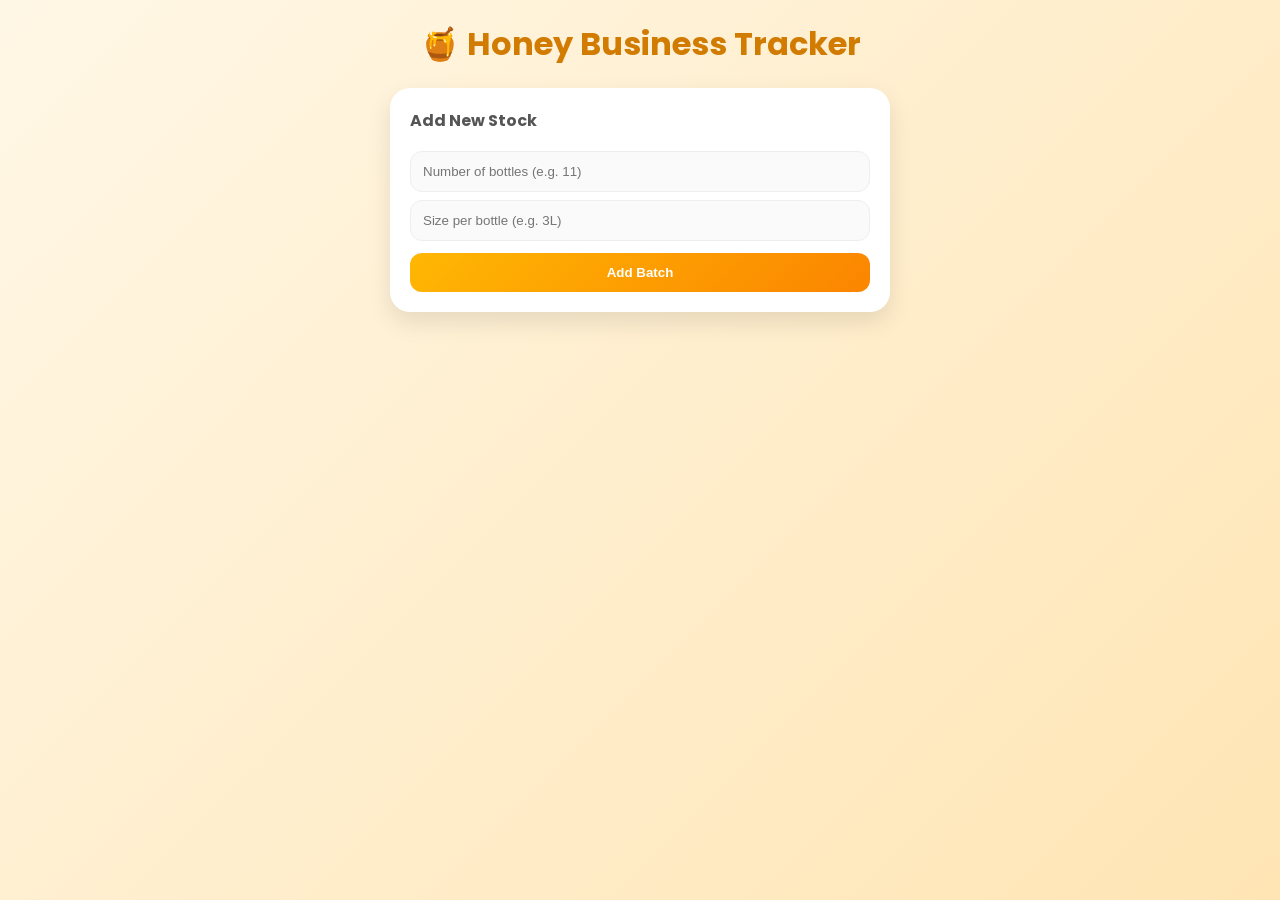
==== index.html @ 84a469b8 "Create initial HTML structure for Honey Tracker" ====
<!DOCTYPE html>
<html lang="en">
<head>
  <meta charset="UTF-8">
  <title>Honey Tracker 🍯</title>

  <link rel="stylesheet" href="hi.css">

  <link href="https://fonts.googleapis.com/css2?family=Poppins:wght@300;400;600&display=swap" rel="stylesheet">
</head>

<body>

<div class="container">
  <h1>🍯 Honey Business Tracker</h1>

  <!-- ADD BATCH -->
  <div class="card">
    <h2>Add New Stock</h2>
    <input type="number" id="bottles" placeholder="Number of bottles (e.g. 11)">
    <input type="number" id="size" placeholder="Size per bottle (e.g. 3L)">
    <button onclick="addBatch()">Add Batch</button>
  </div>

  <!-- BATCHES -->
  <div id="batchesContainer"></div>

</div>

<script src="two.js"></script>
</body>
</html>
---- hi.css ----
* {
  margin: 0;
  padding: 0;
  box-sizing: border-box;
}

body {
  font-family: 'Poppins', sans-serif;
  background: linear-gradient(135deg, #fff7e6, #ffe5b4);
  min-height: 100vh;
  display: flex;
  justify-content: center;
  padding: 20px;
}

.container {
  width: 100%;
  max-width: 500px;
}

h1 {
  text-align: center;
  color: #d17b00;
  margin-bottom: 20px;
}

/* CARD */
.card {
  background: white;
  padding: 20px;
  border-radius: 20px;
  box-shadow: 0 10px 25px rgba(0,0,0,0.1);
  margin-bottom: 20px;
}

h2 {
  margin-bottom: 10px;
  font-size: 16px;
  color: #555;
}

/* INPUTS */
input {
  width: 100%;
  padding: 12px;
  margin-top: 8px;
  border-radius: 12px;
  border: 1px solid #eee;
  background: #fafafa;
}

input:focus {
  border-color: #ffb703;
  outline: none;
}

/* BUTTON */
button {
  width: 100%;
  margin-top: 12px;
  padding: 12px;
  border: none;
  border-radius: 12px;
  background: linear-gradient(135deg, #ffb703, #fb8500);
  color: white;
  font-weight: bold;
  cursor: pointer;
}

button:hover {
  opacity: 0.9;
}

/* BATCH BOX */
.batch {
  background: white;
  padding: 18px;
  border-radius: 18px;
  margin-bottom: 15px;
  box-shadow: 0 8px 20px rgba(0,0,0,0.08);
}

.batch h3 {
  color: #c57c00;
  margin-bottom: 5px;
}

.remaining {
  background: #fff3cd;
  padding: 8px;
  border-radius: 10px;
  margin: 8px 0;
  text-align: center;
  font-weight: bold;
}

/* SALES LIST */
ul {
  list-style: none;
  margin-top: 10px;
}

li {
  background: #fffaf0;
  padding: 10px;
  border-radius: 10px;
  margin-top: 6px;
  font-size: 14px;
}
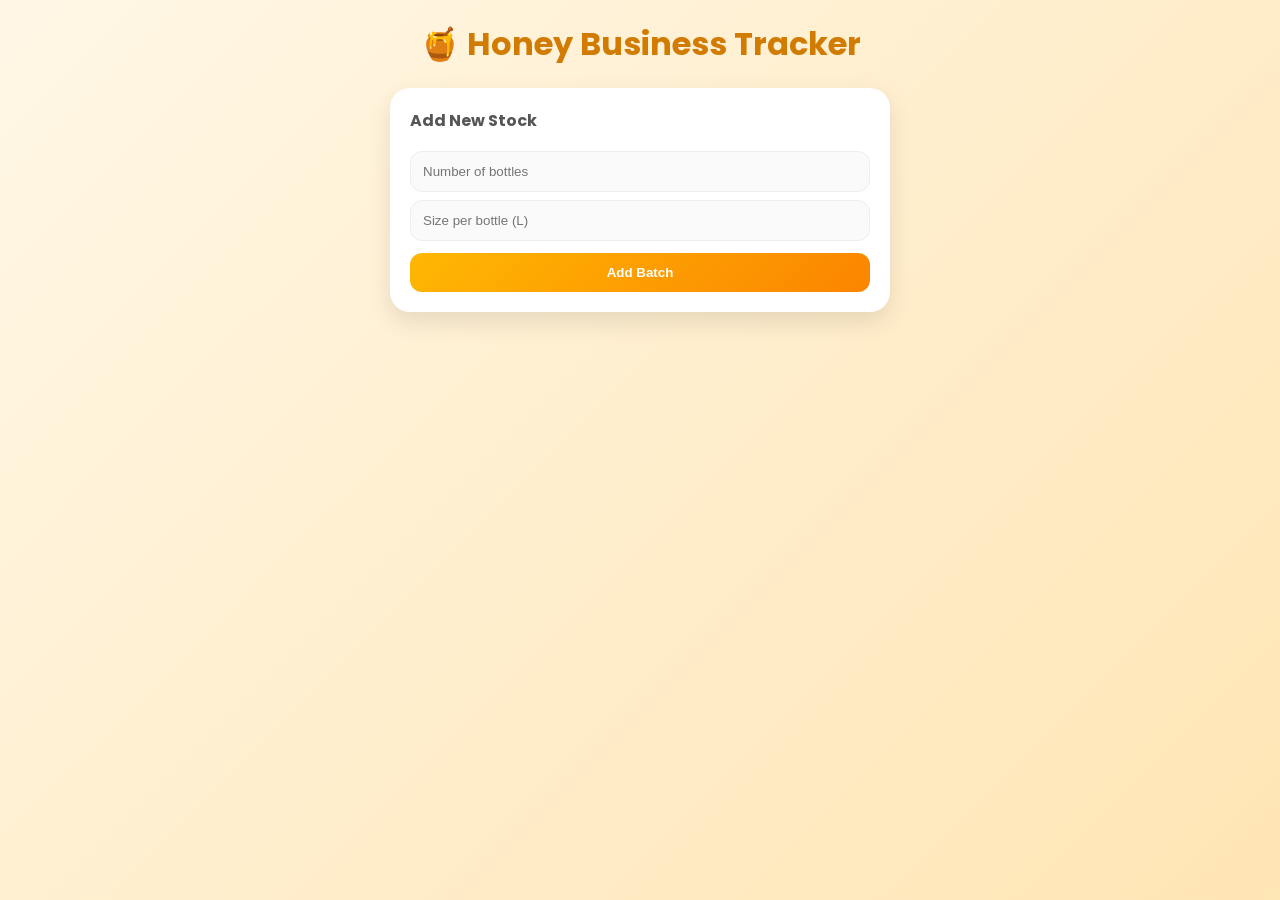
==== commit 4aa174ca: "Update input placeholders for bottles and size" ====
--- a/index.html
+++ b/index.html
@@ -5,7 +5,6 @@
   <title>Honey Tracker 🍯</title>
 
   <link rel="stylesheet" href="hi.css">
-
   <link href="https://fonts.googleapis.com/css2?family=Poppins:wght@300;400;600&display=swap" rel="stylesheet">
 </head>
 
@@ -17,8 +16,8 @@
   <!-- ADD BATCH -->
   <div class="card">
     <h2>Add New Stock</h2>
-    <input type="number" id="bottles" placeholder="Number of bottles (e.g. 11)">
-    <input type="number" id="size" placeholder="Size per bottle (e.g. 3L)">
+    <input type="number" id="bottles" placeholder="Number of bottles">
+    <input type="number" id="size" placeholder="Size per bottle (L)">
     <button onclick="addBatch()">Add Batch</button>
   </div>
 
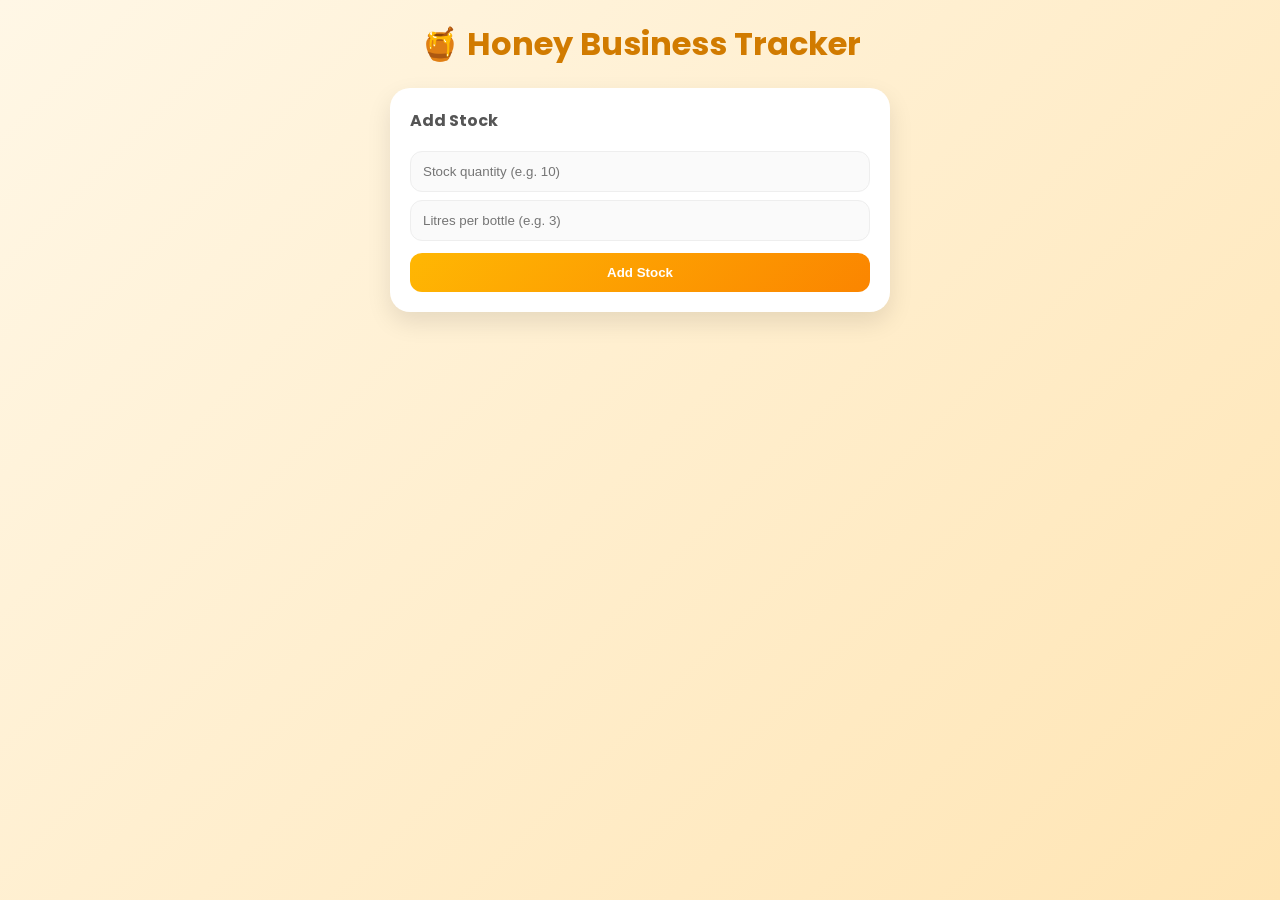
==== commit 41c022ef: "Rename 'Add New Stock' to 'Add Stock' and update placeholders" ====
--- a/index.html
+++ b/index.html
@@ -13,19 +13,19 @@
 <div class="container">
   <h1>🍯 Honey Business Tracker</h1>
 
-  <!-- ADD BATCH -->
   <div class="card">
-    <h2>Add New Stock</h2>
-    <input type="number" id="bottles" placeholder="Number of bottles">
-    <input type="number" id="size" placeholder="Size per bottle (L)">
-    <button onclick="addBatch()">Add Batch</button>
+    <h2>Add Stock</h2>
+
+    <input type="number" id="bottles" placeholder="Stock quantity (e.g. 10)">
+    <input type="number" id="size" placeholder="Litres per bottle (e.g. 3)">
+
+    <button onclick="addBatch()">Add Stock</button>
   </div>
 
-  <!-- BATCHES -->
   <div id="batchesContainer"></div>
-
 </div>
 
 <script src="two.js"></script>
+
 </body>
 </html>
--- a/hi.css
+++ b/hi.css
@@ -24,7 +24,6 @@
   margin-bottom: 20px;
 }
 
-/* CARD */
 .card {
   background: white;
   padding: 20px;
@@ -39,7 +38,6 @@
   color: #555;
 }
 
-/* INPUTS */
 input {
   width: 100%;
   padding: 12px;
@@ -49,12 +47,6 @@
   background: #fafafa;
 }
 
-input:focus {
-  border-color: #ffb703;
-  outline: none;
-}
-
-/* BUTTON */
 button {
   width: 100%;
   margin-top: 12px;
@@ -66,44 +58,3 @@
   font-weight: bold;
   cursor: pointer;
 }
-
-button:hover {
-  opacity: 0.9;
-}
-
-/* BATCH BOX */
-.batch {
-  background: white;
-  padding: 18px;
-  border-radius: 18px;
-  margin-bottom: 15px;
-  box-shadow: 0 8px 20px rgba(0,0,0,0.08);
-}
-
-.batch h3 {
-  color: #c57c00;
-  margin-bottom: 5px;
-}
-
-.remaining {
-  background: #fff3cd;
-  padding: 8px;
-  border-radius: 10px;
-  margin: 8px 0;
-  text-align: center;
-  font-weight: bold;
-}
-
-/* SALES LIST */
-ul {
-  list-style: none;
-  margin-top: 10px;
-}
-
-li {
-  background: #fffaf0;
-  padding: 10px;
-  border-radius: 10px;
-  margin-top: 6px;
-  font-size: 14px;
-}
